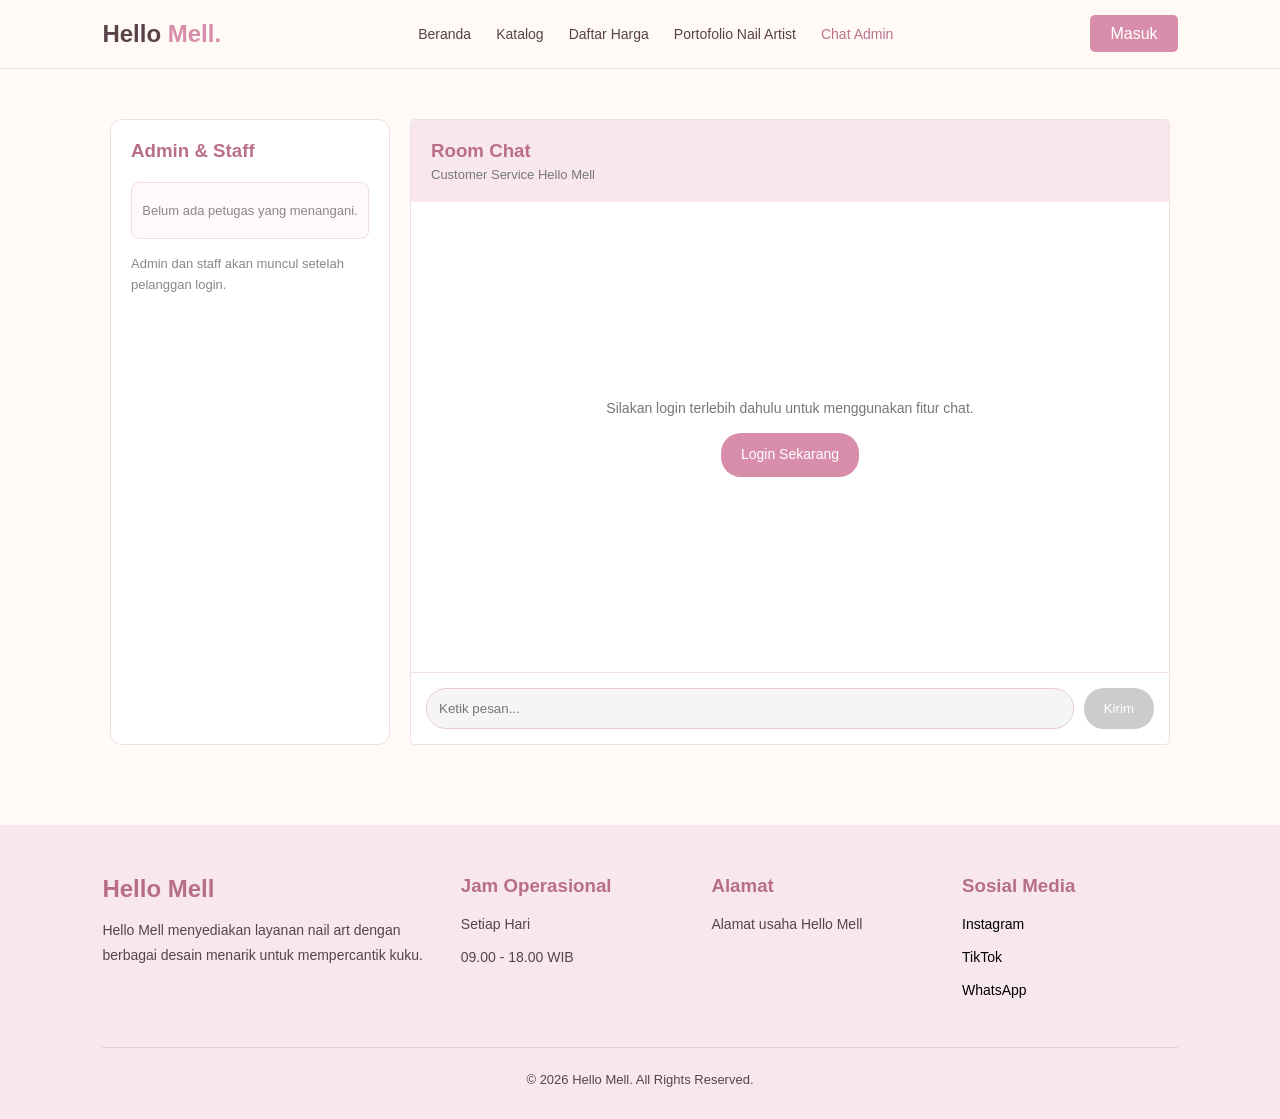
==== Cust side/cetadmin.html @ 1a1a5900 "Upload project Hello Mell" ====
<!DOCTYPE html>
<html lang="id">
<head>
    <meta charset="UTF-8">
    <meta name="viewport" content="width=device-width, initial-scale=1.0">
    <title>Chat Admin | Hello Mell</title>
    <style>

* {
    margin: 0;
    padding: 0;
    box-sizing: border-box;
}

body {
    font-family: Arial, Helvetica, sans-serif;
    color: #5b4149;
    background: #fffaf5;
}

a {
    text-decoration: none;
}

/* NAVBAR */
   * {
            margin: 0;
            padding: 0;
            box-sizing: border-box;
        }

        body {
            font-family: Arial, Helvetica, sans-serif;
            background-color: #fffaf5;
            color: #5b4149;
        }

        img {
            max-width: 100%;
            display: block;
        }

        a {
            text-decoration: none;
            color: inherit;
        }

        /* NAVBAR */
        .navbar {
            display: flex;
            justify-content: space-between;
            align-items: center;
            padding: 20px 8%;
            background-color: #fffaf5;
            border-bottom: 1px solid #f0e3e5;
        }

        .logo {
            font-size: 24px;
            font-weight: bold;
        }

        .logo span {
            color: #d88eaa;
        }

        .nav-links {
            display: flex;
            gap: 25px;
        }

        .nav-links a {
            font-size: 14px;
        }

        .nav-links a:hover,
        .nav-links .active {
            color: #bd718f;
        }

        .register-btn {
            background-color: #d88eaa;
            color: white;
            padding: 10px 20px;
            border-radius: 5px;
        }

        .register-btn:hover {
            background-color: #bd718f;
        }

        .menu-btn {
            display: none;
            font-size: 24px;
            border: none;
            background: none;
            cursor: pointer;
        }

/* CHAT CONTAINER */

.chat-container {
    max-width: 1100px;
    margin: 50px auto;
    padding: 0 20px;
}

.chat-container h2 {
    color: #b96f8b;
    margin-bottom: 10px;
}

.chat-description {
    color: #777;
    margin-bottom: 25px;
    font-size: 14px;
}

.chat-content {
    display: grid;
    grid-template-columns: 280px 1fr;
    gap: 20px;
}

/* BAGIAN ADMIN DAN STAFF */

.staff-section {
    background: white;
    border: 1px solid #f0dfe5;
    border-radius: 12px;
    padding: 20px;
}

.staff-section h3 {
    color: #b96f8b;
    margin-bottom: 20px;
}

.staff-box {
    background: #fff9fb;
    border: 1px solid #f2dce5;
    border-radius: 8px;
    padding: 20px 10px;
    text-align: center;
    color: #888;
    font-size: 13px;
}

.staff-info {
    margin-top: 15px;
    color: #888;
    font-size: 13px;
    line-height: 1.6;
}

/* ROOM CHAT */

.room-section {
    background: white;
    border: 1px solid #f0dfe5;
    border-radius: 5px;
    overflow: hidden;
}

.room-header {
    background: #f8e8ed;
    padding: 20px;
}

.room-header h3 {
    color: #b96f8b;
    margin-bottom: 5px;
}

.room-header p {
    color: #777;
    font-size: 13px;
}

.chat-room {
    height: 470px;
    display: flex;
    align-items: center;
    justify-content: center;
    padding: 5px;
}

.chat-notice {
    text-align: center;
    color: #777;
    font-size: 14px;
    line-height: 1.7;
}

.chat-notice a {
    display: inline-block;
    margin-top: 12px;
    padding: 10px 20px;
    background: #d88eaa;
    color: white;
    border-radius: 20px;
}

.chat-input {
    display: flex;
    gap: 10px;
    padding: 15px;
    border-top: 1px solid #f0dfe5;
}

.chat-input input {
    flex: 1;
    padding: 12px;
    border: 1px solid #e5cbd5;
    border-radius: 20px;
}

.chat-input button {
    padding: 10px 20px;
    border: none;
    border-radius: 20px;
    background: #d88eaa;
    color: white;
}

.chat-input input:disabled {
    background: #f5f5f5;
}

.chat-input button:disabled {
    background: #ccc;
    cursor: not-allowed;
}

/* FOOTER */

.footer {
    background: #f8e8ed;
    color: #59434b;
    margin-top: 80px;
    padding: 50px 8% 20px;
}

.footer-container {
    display: grid;
    grid-template-columns: 1.5fr 1fr 1fr 1fr;
    gap: 35px;
    max-width: 1200px;
    margin: auto;
}

.footer h2, .footer h3 {
    color: #b76e89;
    margin-bottom: 15px;
}

.footer p {
    font-size: 14px;
    line-height: 1.8;
    margin-bottom: 8px;
}

.footer a {
    color: black;
}

.footer a:hover {
    color: #d98ca8;
}

.footer-bottom {
    border-top: 1px solid #e5cbd5;
    text-align: center;
    margin-top: 35px;
    padding-top: 20px;
}

.footer-bottom p {
    font-size: 13px;
}

/* RESPONSIVE */

@media (max-width: 900px) {
    .chat-content {
        grid-template-columns: 1fr 2fr;
    }

    .footer-container {
        grid-template-columns: 1fr 1fr;
    }
}

@media (max-width: 600px) {
    .nav-links {
        display: none;
        flex-direction: column;
        position: absolute;
        top: 70px;
        left: 0;
        width: 100%;
        padding: 20px;
        background: #fffaf5;
    }

    .nav-links.show {
        display: flex;
    }

    .nav-buttons {  
        display: none;
    }

    .menu-btn {
        display: block;
    }

    .chat-content {
        grid-template-columns: 1fr;
    }

    .chat-room {
        height: 300px;
    }

    .footer-container {
        grid-template-columns: 1fr;
    }

    .footer {
        padding: 40px 6% 20px;
    }
}
</style>
</head>
<body>

<!-- NAVBAR -->
 <header class="navbar">

        <div class="logo">
            Hello <span>Mell.</span>
        </div>

        <nav class="nav-links" id="navLinks">
            <a href="ikibrandae.html">Beranda</a>
            <a href="ikikatalog.html">Katalog</a>
            <a href="ikidaftarharga.html">Daftar Harga</a>
            <a href="profilewong.html">Portofolio Nail Artist</a>
            <a href="cetadmin.html" class="active">Chat Admin</a>
        </nav>

        <div class="nav-buttons">
            <a href="login.html" class="register-btn">Masuk</a>
        </div>

        <button class="menu-btn" onclick="toggleMenu()">☰</button>

    </header>
<!-- HALAMAN CHAT -->
<main class="chat-container">

    <div class="chat-content">

        <!-- BAGIAN KIRI -->
        <div class="staff-section">
            <h3>Admin & Staff</h3>

            <div class="staff-box">
                <p>Belum ada petugas yang menangani.</p>
            </div>

            <div class="staff-info">
                <p>Admin dan staff akan muncul setelah pelanggan login.</p>
            </div>
        </div>

        <!-- BAGIAN KANAN -->
        <div class="room-section">

            <div class="room-header">
                <h3>Room Chat</h3>
                <p>Customer Service Hello Mell</p>
            </div>

            <div class="chat-room">
                <div class="chat-notice">
                    <p>Silakan login terlebih dahulu untuk menggunakan fitur chat.</p>
                    <a href="login.html">Login Sekarang</a>
                </div>
            </div>

            <div class="chat-input">
                <input type="text" placeholder="Ketik pesan..." disabled>
                <button disabled>Kirim</button>
            </div>

        </div>

    </div>
</main>

<!-- FOOTER -->
<footer class="footer">
    <div class="footer-container">

        <div class="footer-about">
            <h2>Hello Mell</h2>
            <p>
                Hello Mell menyediakan layanan nail art
                dengan berbagai desain menarik untuk
                mempercantik kuku.
            </p>
        </div>

        <div class="footer-hours">
            <h3>Jam Operasional</h3>
            <p>Setiap Hari</p>
            <p>09.00 - 18.00 WIB</p>
        </div>

        <div class="footer-address">
            <h3>Alamat</h3>
            <p>Alamat usaha Hello Mell</p>
        </div>

        <div class="footer-social">
            <h3>Sosial Media</h3>
            <p><a href="#">Instagram</a></p>
            <p><a href="#">TikTok</a></p>
            <p><a href="#">WhatsApp</a></p>
        </div>

    </div>

    <div class="footer-bottom">
        <p>&copy; 2026 Hello Mell. All Rights Reserved.</p>
    </div>
</footer>

<script>
    function toggleMenu() {
        document.getElementById("navLinks").classList.toggle("show");
    }
</script>

</body>
</html>
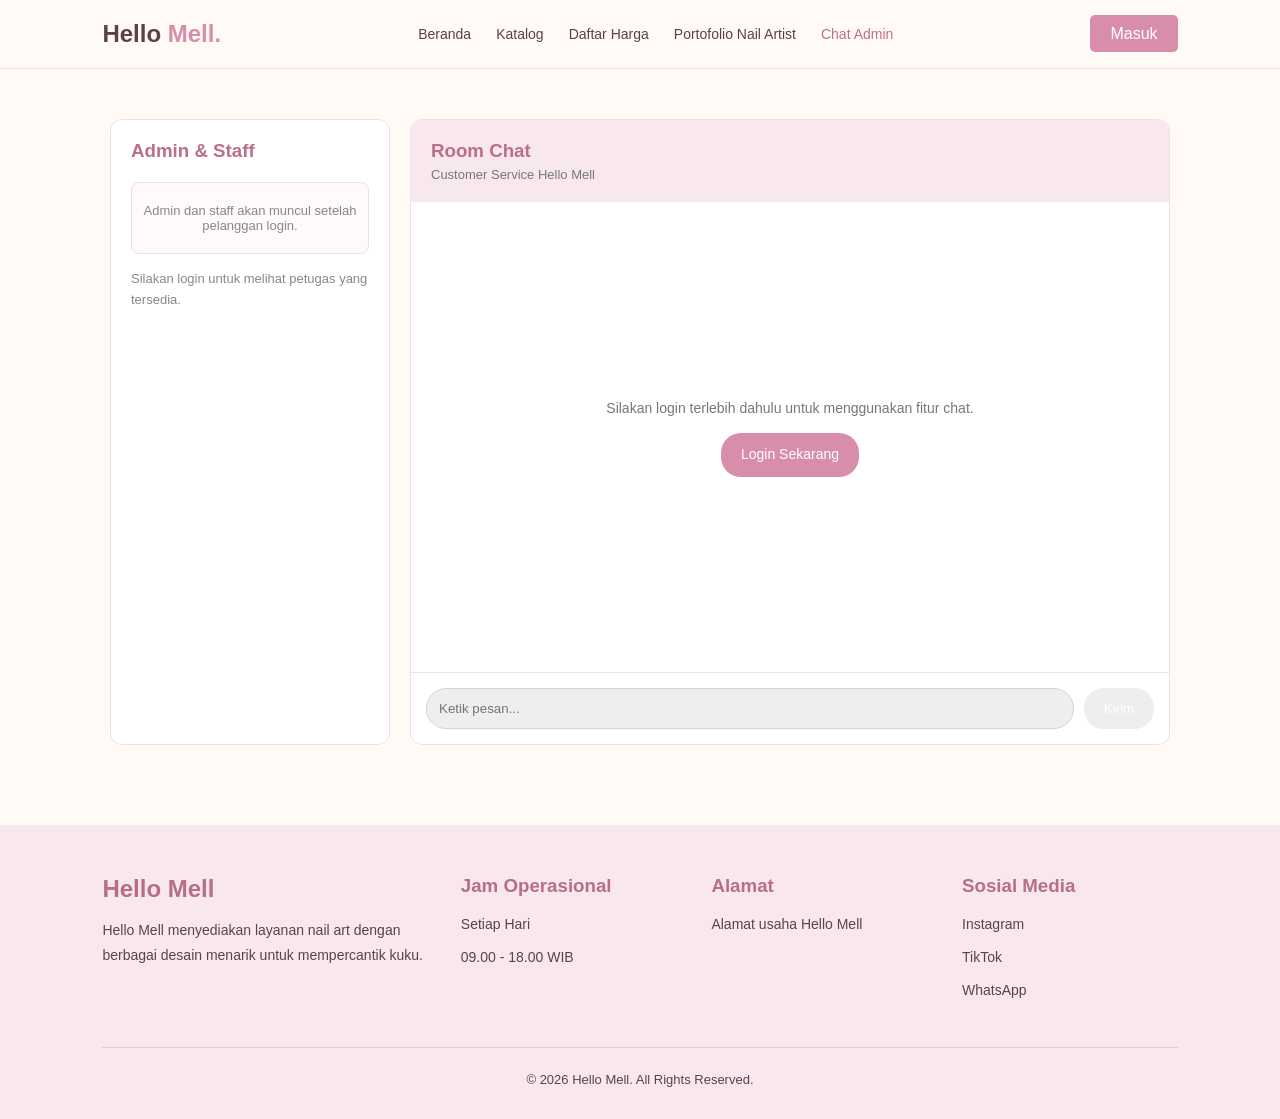
==== commit 10ca17c7: "Update website" ====
--- a/Cust side/cetadmin.html
+++ b/Cust side/cetadmin.html
@@ -5,26 +5,9 @@
     <meta charset="UTF-8">
     <meta name="viewport" content="width=device-width, initial-scale=1.0">
     <title>Chat Admin | Hello Mell</title>
+
     <style>
-
-* {
-    margin: 0;
-    padding: 0;
-    box-sizing: border-box;
-}
-
-body {
-    font-family: Arial, Helvetica, sans-serif;
-    color: #5b4149;
-    background: #fffaf5;
-}
-
-a {
-    text-decoration: none;
-}
-
-/* NAVBAR */
-   * {
+        * {
             margin: 0;
             padding: 0;
             box-sizing: border-box;
@@ -32,13 +15,8 @@
 
         body {
             font-family: Arial, Helvetica, sans-serif;
-            background-color: #fffaf5;
+            background: #fffaf5;
             color: #5b4149;
-        }
-
-        img {
-            max-width: 100%;
-            display: block;
         }
 
         a {
@@ -52,7 +30,7 @@
             justify-content: space-between;
             align-items: center;
             padding: 20px 8%;
-            background-color: #fffaf5;
+            background: #fffaf5;
             border-bottom: 1px solid #f0e3e5;
         }
 
@@ -80,14 +58,10 @@
         }
 
         .register-btn {
-            background-color: #d88eaa;
+            background: #d88eaa;
             color: white;
             padding: 10px 20px;
             border-radius: 5px;
-        }
-
-        .register-btn:hover {
-            background-color: #bd718f;
         }
 
         .menu-btn {
@@ -98,246 +72,218 @@
             cursor: pointer;
         }
 
-/* CHAT CONTAINER */
-
-.chat-container {
-    max-width: 1100px;
-    margin: 50px auto;
-    padding: 0 20px;
-}
-
-.chat-container h2 {
-    color: #b96f8b;
-    margin-bottom: 10px;
-}
-
-.chat-description {
-    color: #777;
-    margin-bottom: 25px;
-    font-size: 14px;
-}
-
-.chat-content {
-    display: grid;
-    grid-template-columns: 280px 1fr;
-    gap: 20px;
-}
-
-/* BAGIAN ADMIN DAN STAFF */
-
-.staff-section {
-    background: white;
-    border: 1px solid #f0dfe5;
-    border-radius: 12px;
-    padding: 20px;
-}
-
-.staff-section h3 {
-    color: #b96f8b;
-    margin-bottom: 20px;
-}
-
-.staff-box {
-    background: #fff9fb;
-    border: 1px solid #f2dce5;
-    border-radius: 8px;
-    padding: 20px 10px;
-    text-align: center;
-    color: #888;
-    font-size: 13px;
-}
-
-.staff-info {
-    margin-top: 15px;
-    color: #888;
-    font-size: 13px;
-    line-height: 1.6;
-}
-
-/* ROOM CHAT */
-
-.room-section {
-    background: white;
-    border: 1px solid #f0dfe5;
-    border-radius: 5px;
-    overflow: hidden;
-}
-
-.room-header {
-    background: #f8e8ed;
-    padding: 20px;
-}
-
-.room-header h3 {
-    color: #b96f8b;
-    margin-bottom: 5px;
-}
-
-.room-header p {
-    color: #777;
-    font-size: 13px;
-}
-
-.chat-room {
-    height: 470px;
-    display: flex;
-    align-items: center;
-    justify-content: center;
-    padding: 5px;
-}
-
-.chat-notice {
-    text-align: center;
-    color: #777;
-    font-size: 14px;
-    line-height: 1.7;
-}
-
-.chat-notice a {
-    display: inline-block;
-    margin-top: 12px;
-    padding: 10px 20px;
-    background: #d88eaa;
-    color: white;
-    border-radius: 20px;
-}
-
-.chat-input {
-    display: flex;
-    gap: 10px;
-    padding: 15px;
-    border-top: 1px solid #f0dfe5;
-}
-
-.chat-input input {
-    flex: 1;
-    padding: 12px;
-    border: 1px solid #e5cbd5;
-    border-radius: 20px;
-}
-
-.chat-input button {
-    padding: 10px 20px;
-    border: none;
-    border-radius: 20px;
-    background: #d88eaa;
-    color: white;
-}
-
-.chat-input input:disabled {
-    background: #f5f5f5;
-}
-
-.chat-input button:disabled {
-    background: #ccc;
-    cursor: not-allowed;
-}
-
-/* FOOTER */
-
-.footer {
-    background: #f8e8ed;
-    color: #59434b;
-    margin-top: 80px;
-    padding: 50px 8% 20px;
-}
-
-.footer-container {
-    display: grid;
-    grid-template-columns: 1.5fr 1fr 1fr 1fr;
-    gap: 35px;
-    max-width: 1200px;
-    margin: auto;
-}
-
-.footer h2, .footer h3 {
-    color: #b76e89;
-    margin-bottom: 15px;
-}
-
-.footer p {
-    font-size: 14px;
-    line-height: 1.8;
-    margin-bottom: 8px;
-}
-
-.footer a {
-    color: black;
-}
-
-.footer a:hover {
-    color: #d98ca8;
-}
-
-.footer-bottom {
-    border-top: 1px solid #e5cbd5;
-    text-align: center;
-    margin-top: 35px;
-    padding-top: 20px;
-}
-
-.footer-bottom p {
-    font-size: 13px;
-}
-
-/* RESPONSIVE */
-
-@media (max-width: 900px) {
-    .chat-content {
-        grid-template-columns: 1fr 2fr;
-    }
-
-    .footer-container {
-        grid-template-columns: 1fr 1fr;
-    }
-}
-
-@media (max-width: 600px) {
-    .nav-links {
-        display: none;
-        flex-direction: column;
-        position: absolute;
-        top: 70px;
-        left: 0;
-        width: 100%;
-        padding: 20px;
-        background: #fffaf5;
-    }
-
-    .nav-links.show {
-        display: flex;
-    }
-
-    .nav-buttons {  
-        display: none;
-    }
-
-    .menu-btn {
-        display: block;
-    }
-
-    .chat-content {
-        grid-template-columns: 1fr;
-    }
-
-    .chat-room {
-        height: 300px;
-    }
-
-    .footer-container {
-        grid-template-columns: 1fr;
-    }
-
-    .footer {
-        padding: 40px 6% 20px;
-    }
-}
-</style>
+        /* CHAT */
+        .chat-container {
+            max-width: 1100px;
+            margin: 50px auto;
+            padding: 0 20px;
+        }
+
+        .chat-content {
+            display: grid;
+            grid-template-columns: 280px 1fr;
+            gap: 20px;
+        }
+
+        .staff-section,
+        .room-section {
+            background: white;
+            border: 1px solid #f0dfe5;
+            border-radius: 12px;
+        }
+
+        .staff-section {
+            padding: 20px;
+        }
+
+        .staff-section h3 {
+            color: #b96f8b;
+            margin-bottom: 20px;
+        }
+
+        .staff-box {
+            background: #fff9fb;
+            border: 1px solid #f2dce5;
+            border-radius: 8px;
+            padding: 20px 10px;
+            text-align: center;
+            color: #888;
+            font-size: 13px;
+        }
+
+        .staff-info {
+            margin-top: 15px;
+            color: #888;
+            font-size: 13px;
+            line-height: 1.6;
+        }
+
+        /* ROOM CHAT */
+        .room-section {
+            overflow: hidden;
+        }
+
+        .room-header {
+            background: #f8e8ed;
+            padding: 20px;
+        }
+
+        .room-header h3 {
+            color: #b96f8b;
+            margin-bottom: 5px;
+        }
+
+        .room-header p {
+            color: #777;
+            font-size: 13px;
+        }
+
+        .chat-room {
+            height: 470px;
+            display: flex;
+            align-items: center;
+            justify-content: center;
+            padding: 20px;
+        }
+
+        .chat-notice {
+            text-align: center;
+            color: #777;
+            font-size: 14px;
+            line-height: 1.7;
+        }
+
+        .chat-notice a {
+            display: inline-block;
+            margin-top: 12px;
+            padding: 10px 20px;
+            background: #d88eaa;
+            color: white;
+            border-radius: 20px;
+        }
+
+        .chat-input {
+            display: flex;
+            gap: 10px;
+            padding: 15px;
+            border-top: 1px solid #f0dfe5;
+        }
+
+        .chat-input input {
+            flex: 1;
+            padding: 12px;
+            border: 1px solid #e5cbd5;
+            border-radius: 20px;
+        }
+
+        .chat-input button {
+            padding: 10px 20px;
+            border: none;
+            border-radius: 20px;
+            background: #d88eaa;
+            color: white;
+            cursor: pointer;
+        }
+
+        .chat-input input:disabled,
+        .chat-input button:disabled {
+            background: #eee;
+            cursor: not-allowed;
+        }
+
+        /* FOOTER */
+        .footer {
+            background: #f8e8ed;
+            color: #59434b;
+            margin-top: 80px;
+            padding: 50px 8% 20px;
+        }
+
+        .footer-container {
+            display: grid;
+            grid-template-columns: 1.5fr 1fr 1fr 1fr;
+            gap: 35px;
+            max-width: 1200px;
+            margin: auto;
+        }
+
+        .footer h2,
+        .footer h3 {
+            color: #b76e89;
+            margin-bottom: 15px;
+        }
+
+        .footer p {
+            font-size: 14px;
+            line-height: 1.8;
+            margin-bottom: 8px;
+        }
+
+        .footer-bottom {
+            border-top: 1px solid #e5cbd5;
+            text-align: center;
+            margin-top: 35px;
+            padding-top: 20px;
+        }
+
+        .footer-bottom p {
+            font-size: 13px;
+        }
+
+        /* RESPONSIVE */
+        @media (max-width: 900px) {
+            .chat-content {
+                grid-template-columns: 1fr 2fr;
+            }
+
+            .footer-container {
+                grid-template-columns: 1fr 1fr;
+            }
+        }
+
+        @media (max-width: 600px) {
+            .navbar {
+                flex-wrap: wrap;
+            }
+
+            .nav-links {
+                display: none;
+                flex-direction: column;
+                width: 100%;
+                padding: 20px 0;
+            }
+
+            .nav-links.show {
+                display: flex;
+            }
+
+            .menu-btn {
+                display: block;
+            }
+
+            .chat-content {
+                grid-template-columns: 1fr;
+            }
+
+            .chat-room {
+                height: 300px;
+            }
+
+            .footer-container {
+                grid-template-columns: 1fr;
+            }
+
+            .footer {
+                padding: 40px 6% 20px;
+            }
+        }
+    </style>
 </head>
+
 <body>
 
-<!-- NAVBAR -->
- <header class="navbar">
+    <!-- NAVBAR -->
+    <header class="navbar">
 
         <div class="logo">
             Hello <span>Mell.</span>
@@ -351,99 +297,181 @@
             <a href="cetadmin.html" class="active">Chat Admin</a>
         </nav>
 
-        <div class="nav-buttons">
+        <div class="nav-buttons" id="navButtons">
             <a href="login.html" class="register-btn">Masuk</a>
         </div>
 
         <button class="menu-btn" onclick="toggleMenu()">☰</button>
 
     </header>
-<!-- HALAMAN CHAT -->
-<main class="chat-container">
-
-    <div class="chat-content">
-
-        <!-- BAGIAN KIRI -->
-        <div class="staff-section">
-            <h3>Admin & Staff</h3>
-
-            <div class="staff-box">
-                <p>Belum ada petugas yang menangani.</p>
-            </div>
-
-            <div class="staff-info">
-                <p>Admin dan staff akan muncul setelah pelanggan login.</p>
-            </div>
+
+    <!-- CHAT -->
+    <main class="chat-container">
+
+        <div class="chat-content">
+
+            <!-- ADMIN DAN STAFF -->
+            <div class="staff-section">
+
+                <h3>Admin & Staff</h3>
+
+                <div class="staff-box" id="staffBox">
+                    <p>Admin dan staff akan muncul setelah pelanggan login.</p>
+                </div>
+
+                <div class="staff-info">
+                    <p id="staffInfo">
+                        Silakan login untuk melihat petugas yang tersedia.
+                    </p>
+                </div>
+
+            </div>
+
+            <!-- ROOM CHAT -->
+            <div class="room-section">
+
+                <div class="room-header">
+                    <h3>Room Chat</h3>
+                    <p>Customer Service Hello Mell</p>
+                </div>
+
+                <div class="chat-room" id="chatRoom">
+
+                    <div class="chat-notice" id="chatNotice">
+                        <p>Silakan login terlebih dahulu untuk menggunakan fitur chat.</p>
+                        <a href="login.html">Login Sekarang</a>
+                    </div>
+
+                </div>
+
+                <div class="chat-input">
+                    <input
+                        type="text"
+                        id="messageInput"
+                        placeholder="Ketik pesan..."
+                        disabled
+                    >
+
+                    <button id="sendButton" disabled>
+                        Kirim
+                    </button>
+                </div>
+
+            </div>
+
         </div>
 
-        <!-- BAGIAN KANAN -->
-        <div class="room-section">
-
-            <div class="room-header">
-                <h3>Room Chat</h3>
-                <p>Customer Service Hello Mell</p>
-            </div>
-
-            <div class="chat-room">
-                <div class="chat-notice">
-                    <p>Silakan login terlebih dahulu untuk menggunakan fitur chat.</p>
-                    <a href="login.html">Login Sekarang</a>
-                </div>
-            </div>
-
-            <div class="chat-input">
-                <input type="text" placeholder="Ketik pesan..." disabled>
-                <button disabled>Kirim</button>
+    </main>
+
+    <!-- FOOTER -->
+    <footer class="footer">
+
+        <div class="footer-container">
+
+            <div>
+                <h2>Hello Mell</h2>
+                <p>
+                    Hello Mell menyediakan layanan nail art
+                    dengan berbagai desain menarik untuk
+                    mempercantik kuku.
+                </p>
+            </div>
+
+            <div>
+                <h3>Jam Operasional</h3>
+                <p>Setiap Hari</p>
+                <p>09.00 - 18.00 WIB</p>
+            </div>
+
+            <div>
+                <h3>Alamat</h3>
+                <p>Alamat usaha Hello Mell</p>
+            </div>
+
+            <div>
+                <h3>Sosial Media</h3>
+                <p><a href="#">Instagram</a></p>
+                <p><a href="#">TikTok</a></p>
+                <p><a href="#">WhatsApp</a></p>
             </div>
 
         </div>
 
-    </div>
-</main>
-
-<!-- FOOTER -->
-<footer class="footer">
-    <div class="footer-container">
-
-        <div class="footer-about">
-            <h2>Hello Mell</h2>
-            <p>
-                Hello Mell menyediakan layanan nail art
-                dengan berbagai desain menarik untuk
-                mempercantik kuku.
-            </p>
+        <div class="footer-bottom">
+            <p>&copy; 2026 Hello Mell. All Rights Reserved.</p>
         </div>
 
-        <div class="footer-hours">
-            <h3>Jam Operasional</h3>
-            <p>Setiap Hari</p>
-            <p>09.00 - 18.00 WIB</p>
-        </div>
-
-        <div class="footer-address">
-            <h3>Alamat</h3>
-            <p>Alamat usaha Hello Mell</p>
-        </div>
-
-        <div class="footer-social">
-            <h3>Sosial Media</h3>
-            <p><a href="#">Instagram</a></p>
-            <p><a href="#">TikTok</a></p>
-            <p><a href="#">WhatsApp</a></p>
-        </div>
-
-    </div>
-
-    <div class="footer-bottom">
-        <p>&copy; 2026 Hello Mell. All Rights Reserved.</p>
-    </div>
-</footer>
-
-<script>
-    function toggleMenu() {
-        document.getElementById("navLinks").classList.toggle("show");
-    }
-</script>
+    </footer>
+
+    <script>
+
+        /* MENU NAVBAR */
+        function toggleMenu() {
+            document.getElementById("navLinks").classList.toggle("show");
+        }
+
+        /* STATUS LOGIN */
+        let statusLogin = localStorage.getItem("statusLogin");
+        let navButtons = document.getElementById("navButtons");
+
+        if (statusLogin == "true") {
+
+            navButtons.innerHTML =
+                '<a href="profilpengguna.html" class="register-btn">Profil</a>';
+
+            /* MEMBUKA CHAT */
+            document.getElementById("chatNotice").style.display = "none";
+
+            document.getElementById("messageInput").disabled = false;
+            document.getElementById("sendButton").disabled = false;
+
+            document.getElementById("staffBox").innerHTML =
+                "<p>Belum ada petugas yang menangani.</p>";
+
+            document.getElementById("staffInfo").textContent =
+                "Admin dan staff akan muncul ketika tersedia.";
+
+        } else {
+
+            navButtons.innerHTML =
+                '<a href="login.html" class="register-btn">Masuk</a>';
+
+        }
+
+        /* KIRIM PESAN SIMULASI */
+        document.getElementById("sendButton").addEventListener("click", function() {
+
+            let messageInput = document.getElementById("messageInput");
+            let message = messageInput.value.trim();
+
+            if (message == "") {
+                return;
+            }
+
+            let chatRoom = document.getElementById("chatRoom");
+
+            let newMessage = document.createElement("p");
+            newMessage.textContent = message;
+            newMessage.style.background = "#f8e8ed";
+            newMessage.style.padding = "10px";
+            newMessage.style.borderRadius = "10px";
+            newMessage.style.marginBottom = "10px";
+            newMessage.style.maxWidth = "80%";
+            newMessage.style.alignSelf = "flex-end";
+
+            chatRoom.style.display = "flex";
+            chatRoom.style.flexDirection = "column";
+            chatRoom.style.alignItems = "flex-end";
+            chatRoom.style.justifyContent = "flex-start";
+            chatRoom.style.overflowY = "auto";
+
+            chatRoom.appendChild(newMessage);
+
+            messageInput.value = "";
+
+        });
+
+    </script>
 
 </body>
 </html>
